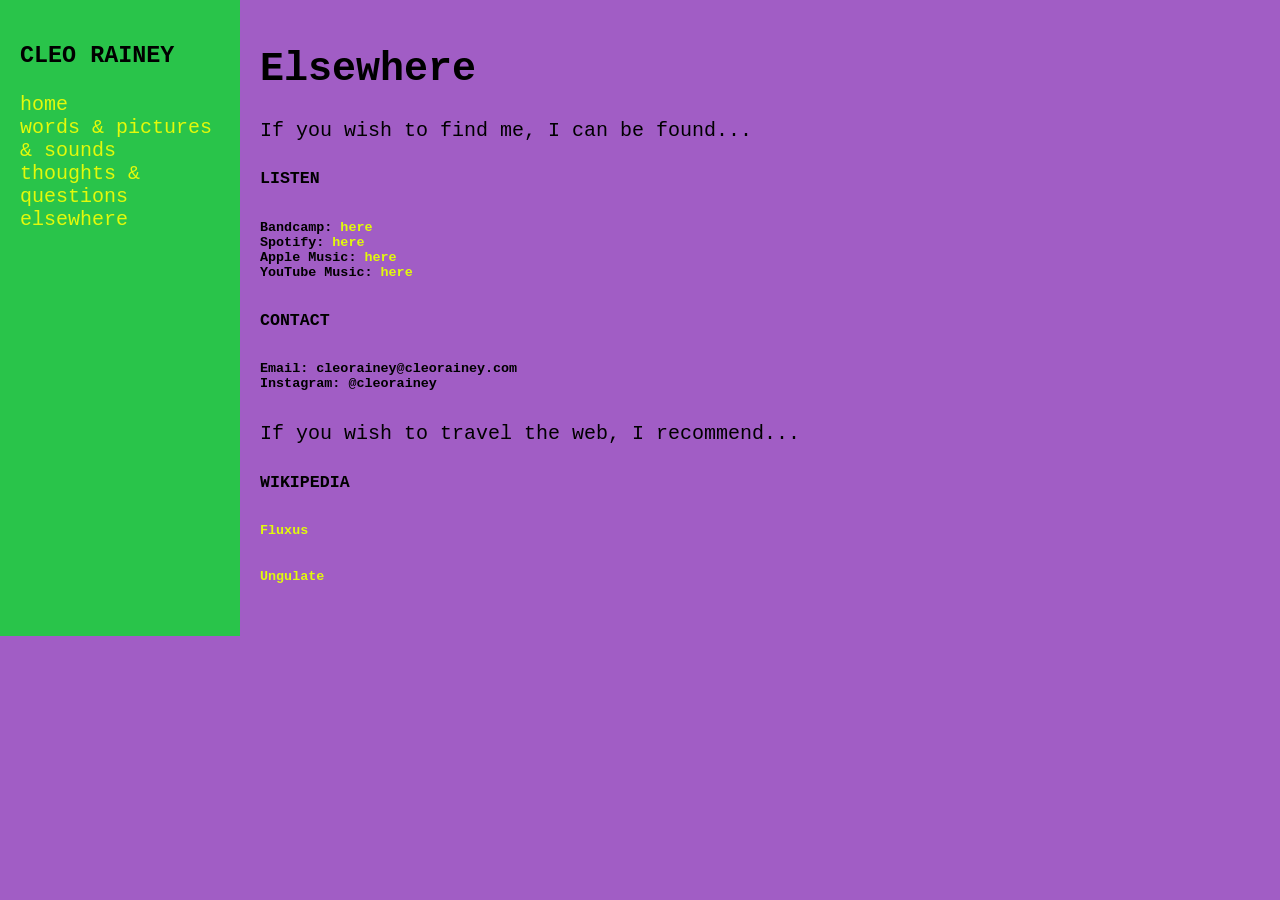
==== elsewhere.html @ cf8142e9 "Update elsewhere.html" ====
<!DOCTYPE html>
<html>

<head>
<meta charset="utf-8">
<title>Elsewhere</title>
<link rel="stylesheet" href="style.css">
</head>

<body>

<div class="container">

<div class="sidebar">

<h3>CLEO RAINEY</h3>

<a href="index.html">home</a><br>
<a href="media.html">words & pictures & sounds</a><br>
<a href="thoughts.html">thoughts & questions</a><br>
<a href="elsewhere.html">elsewhere</a><br>
</div>

<div class="content">

<h1>Elsewhere</h1>

<p>If you wish to find me, I can be found...</p>

<h5>LISTEN</h5>
<h6>Bandcamp:   <a href="https://squeakerphonehouseband.bandcamp.com/album/c-sides">here</a><br>
Spotify:   <a href="https://open.spotify.com/artist/06FxDeUhNLGeqqWOowZlH8">here</a> <br>
Apple Music:   <a href="https://music.apple.com/us/artist/squeakerphone-house-band/1823567429">here</a><br>
YouTube Music:   <a href="https://music.youtube.com/playlist?list=OLAK5uy_n99giMEhg1k5vTILXWoY6l6t0MpK4fUQw">here</a></h6>
<h5>CONTACT</h5>
  <H6>Email:   cleorainey@cleorainey.com<br>
  Instagram:   @cleorainey <br></H6>

<p>If you wish to travel the web, I recommend...</p>
<h5>WIKIPEDIA</h5>
<h6><a href="https://en.wikipedia.org/wiki/Fluxus">Fluxus</a>
<h6><a href="https://en.wikipedia.org/wiki/Ungulate">Ungulate</a><br>
 

</div>

</div>

</body>
</html>
---- style.css ----
/* General page styling */
body{
    background-color:#a15dc5;
    font-family:"Courier New", Courier, monospace;
    font-size:16px;
    margin:0;
}

/* Layout container */
.container{
    display:flex;
    flex-wrap:wrap;
}

/* Sidebar */
.sidebar{
    width:200px;
    padding:20px;
    background-color:#29c44a;
}

/* Main content */
.content{
    padding:20px;
    max-width:700px;
    width:100%;
    flex:1;
}

/* Links */
a{
    text-decoration:none;
    color:rgb(226, 250, 11);
}

a:hover{
    text-decoration:underline;
    color:white;
}

/* Center text helper */
.center-top{
    text-align:center;
}

/* Images (desktop default) */
img{
    max-width:100%;
    height:auto;
    display:block;
    margin:auto;
}

/* Tablet text size */
@media (min-width:768px){
    body{
        font-size:18px;
    }
}

/* Desktop text size */
@media (min-width:1024px){
    body{
        font-size:20px;
    }
}

/* Mobile layout adjustments */
@media (max-width:768px){

    .container{
        flex-direction:column;
    }

    .sidebar{
        width:100%;
    }

    /* Make images smaller on phones */
    img{
        max-width:80%;
    }

}
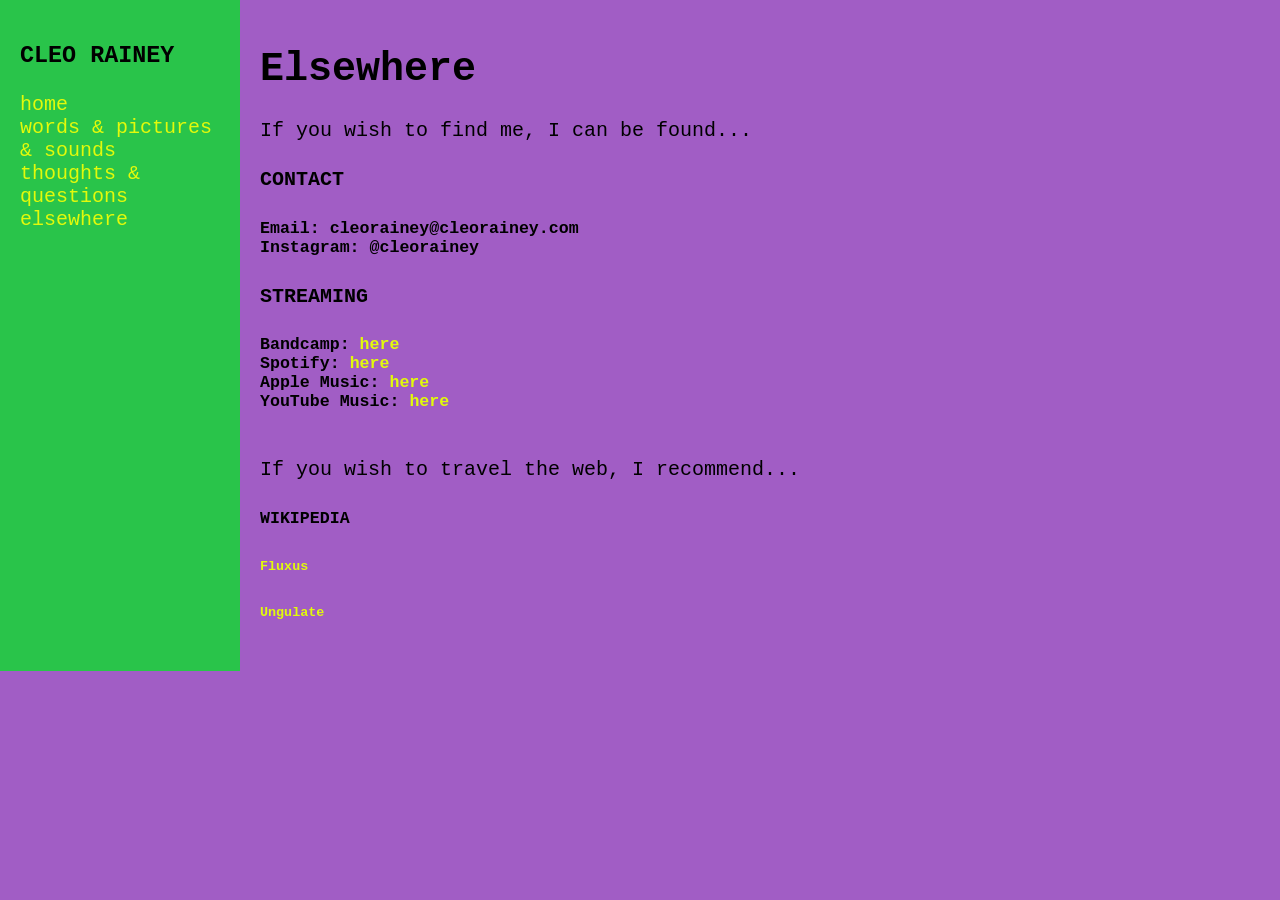
==== commit ec098d82: "Update elsewhere.html" ====
--- a/elsewhere.html
+++ b/elsewhere.html
@@ -27,14 +27,16 @@
 
 <p>If you wish to find me, I can be found...</p>
 
-<h5>LISTEN</h5>
-<h6>Bandcamp:   <a href="https://squeakerphonehouseband.bandcamp.com/album/c-sides">here</a><br>
+<h4>CONTACT</h4>
+<H5>Email:   cleorainey@cleorainey.com<br>
+Instagram:   @cleorainey <br></H5>
+
+<h4>STREAMING</h4>
+<h5>Bandcamp:   <a href="https://squeakerphonehouseband.bandcamp.com/album/c-sides">here</a><br>
 Spotify:   <a href="https://open.spotify.com/artist/06FxDeUhNLGeqqWOowZlH8">here</a> <br>
 Apple Music:   <a href="https://music.apple.com/us/artist/squeakerphone-house-band/1823567429">here</a><br>
-YouTube Music:   <a href="https://music.youtube.com/playlist?list=OLAK5uy_n99giMEhg1k5vTILXWoY6l6t0MpK4fUQw">here</a></h6>
-<h5>CONTACT</h5>
-  <H6>Email:   cleorainey@cleorainey.com<br>
-  Instagram:   @cleorainey <br></H6>
+YouTube Music:   <a href="https://music.youtube.com/playlist?list=OLAK5uy_n99giMEhg1k5vTILXWoY6l6t0MpK4fUQw">here</a><br><br></h5>
+
 
 <p>If you wish to travel the web, I recommend...</p>
 <h5>WIKIPEDIA</h5>
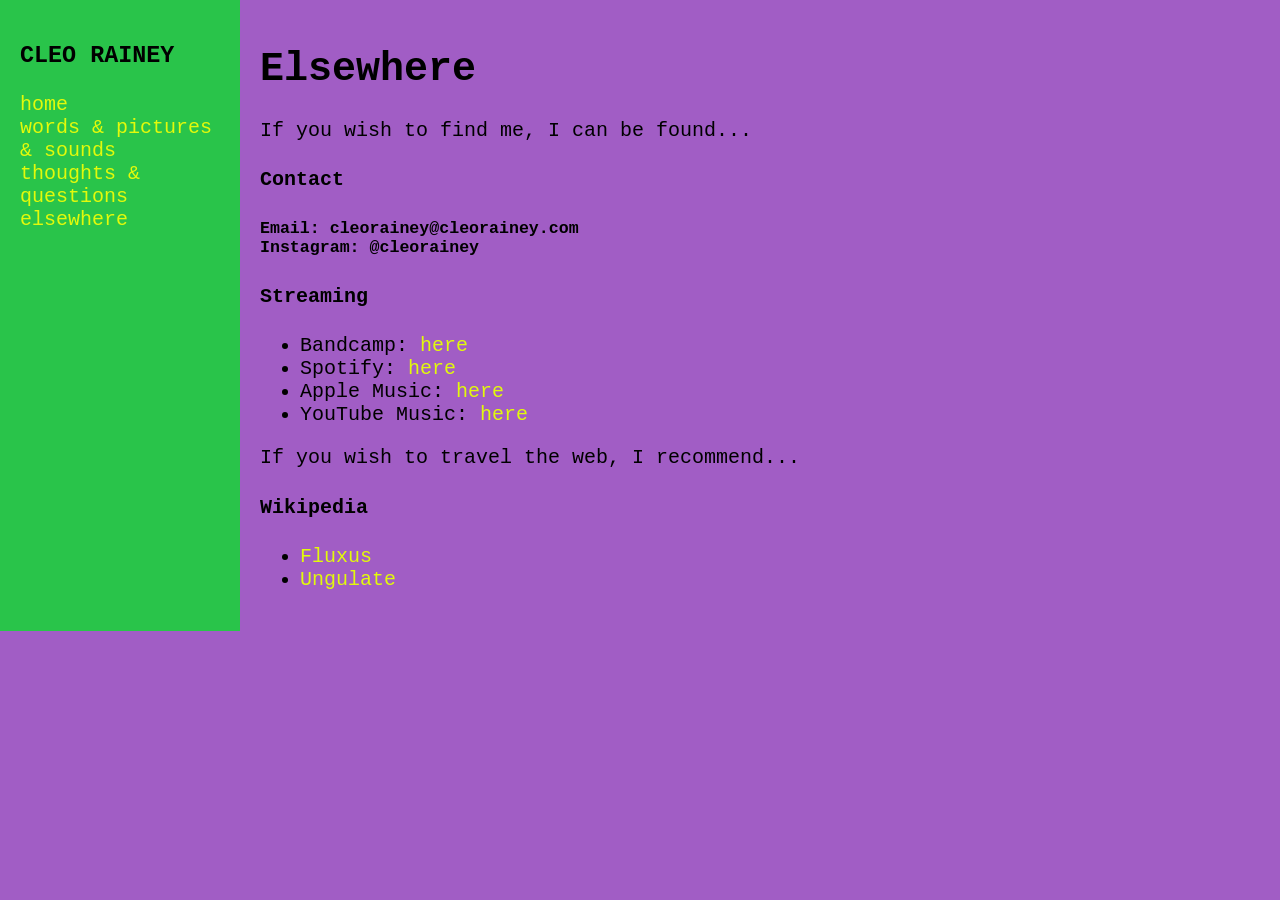
==== commit 5d2f56e0: "Update elsewhere.html" ====
--- a/elsewhere.html
+++ b/elsewhere.html
@@ -11,40 +11,50 @@
 
 <div class="container">
 
-<div class="sidebar">
+  <!-- SIDEBAR -->
+  <div class="sidebar">
+    <h3>CLEO RAINEY</h3>
+    <a href="index.html">home</a><br>
+    <a href="media.html">words & pictures & sounds</a><br>
+    <a href="thoughts.html">thoughts & questions</a><br>
+    <a href="elsewhere.html">elsewhere</a><br>
+  </div>
 
-<h3>CLEO RAINEY</h3>
+  <!-- MAIN CONTENT -->
+  <div class="content">
+    <div class="content-inner">
 
-<a href="index.html">home</a><br>
-<a href="media.html">words & pictures & sounds</a><br>
-<a href="thoughts.html">thoughts & questions</a><br>
-<a href="elsewhere.html">elsewhere</a><br>
-</div>
+      <h1>Elsewhere</h1>
 
-<div class="content">
+      <p>If you wish to find me, I can be found...</p>
 
-<h1>Elsewhere</h1>
+      <!-- CONTACT -->
+      <h4>Contact</h4>
+      <h5>
+        Email: cleorainey@cleorainey.com<br>
+        Instagram: @cleorainey
+      </h5>
 
-<p>If you wish to find me, I can be found...</p>
+      <!-- STREAMING -->
+      <h4>Streaming</h4>
+      <ul>
+        <li>Bandcamp: <a href="https://squeakerphonehouseband.bandcamp.com/album/c-sides">here</a></li>
+        <li>Spotify: <a href="https://open.spotify.com/artist/06FxDeUhNLGeqqWOowZlH8">here</a></li>
+        <li>Apple Music: <a href="https://music.apple.com/us/artist/squeakerphone-house-band/1823567429">here</a></li>
+        <li>YouTube Music: <a href="https://music.youtube.com/playlist?list=OLAK5uy_n99giMEhg1k5vTILXWoY6l6t0MpK4fUQw">here</a></li>
+      </ul>
 
-<h4>CONTACT</h4>
-<H5>Email:   cleorainey@cleorainey.com<br>
-Instagram:   @cleorainey <br></H5>
+      <p>If you wish to travel the web, I recommend...</p>
 
-<h4>STREAMING</h4>
-<h5>Bandcamp:   <a href="https://squeakerphonehouseband.bandcamp.com/album/c-sides">here</a><br>
-Spotify:   <a href="https://open.spotify.com/artist/06FxDeUhNLGeqqWOowZlH8">here</a> <br>
-Apple Music:   <a href="https://music.apple.com/us/artist/squeakerphone-house-band/1823567429">here</a><br>
-YouTube Music:   <a href="https://music.youtube.com/playlist?list=OLAK5uy_n99giMEhg1k5vTILXWoY6l6t0MpK4fUQw">here</a><br><br></h5>
+      <!-- WIKIPEDIA LINKS -->
+      <h4>Wikipedia</h4>
+      <ul>
+        <li><a href="https://en.wikipedia.org/wiki/Fluxus">Fluxus</a></li>
+        <li><a href="https://en.wikipedia.org/wiki/Ungulate">Ungulate</a></li>
+      </ul>
 
-
-<p>If you wish to travel the web, I recommend...</p>
-<h5>WIKIPEDIA</h5>
-<h6><a href="https://en.wikipedia.org/wiki/Fluxus">Fluxus</a>
-<h6><a href="https://en.wikipedia.org/wiki/Ungulate">Ungulate</a><br>
- 
-
-</div>
+    </div>
+  </div>
 
 </div>
 
--- a/style.css
+++ b/style.css
@@ -1,4 +1,4 @@
-/* General page styling */
+/* ================= GENERAL PAGE STYLING ================= */
 body{
     background-color:#a15dc5;
     font-family:"Courier New", Courier, monospace;
@@ -43,6 +43,22 @@
     text-align:center;
 }
 
+
+/* MAIN LINKS IMAGE */
+.main-links img {
+    max-width: 100%;
+    height: auto;
+    display: block;
+    margin: auto;
+}
+
+/* BOTTOM TEXT PADDING */
+.bottom-text {
+    padding: 0 20px;       /* horizontal space from edges */
+    max-width: 900px;      /* optional, keeps lines readable on very wide screens */
+    margin: 20px auto;     /* centers block and adds vertical spacing */
+}
+
 /* Images (desktop default) */
 img{
     max-width:100%;
@@ -67,7 +83,6 @@
 
 /* Mobile layout adjustments */
 @media (max-width:768px){
-
     .container{
         flex-direction:column;
     }
@@ -80,5 +95,138 @@
     img{
         max-width:80%;
     }
-
-}
+}
+
+/* ================= GALLERY & LIGHTBOX ================= */
+.gallery {
+    display: flex;
+    flex-wrap: wrap;
+    gap: 10px;
+    margin-bottom: 20px;
+    justify-content: center;
+}
+
+.gallery a {
+    flex: 1 1 150px; /* flexible width, minimum 150px */
+    max-width: 200px; /* prevents images from being huge on desktop */
+    text-align: center;
+}
+
+.gallery img {
+    width: 100%;
+    height: auto;
+    cursor: pointer;
+    border: 2px solid black;
+}
+
+/* Lightbox overlay */
+.lightbox {
+    display: none;
+    position: fixed;
+    top:0;
+    left:0;
+    width: 100%;
+    height: 100%;
+    background: rgba(0,0,0,0.95);
+    z-index: 1000;
+    text-align: center;
+    padding: 20px;
+    overflow-y: auto;
+}
+
+.lightbox:target {
+    display: block;
+}
+
+/* Content inside lightbox */
+.lightbox-content {
+    display: flex;
+    flex-direction: column;
+    align-items: center;
+    max-width: 90%;
+    margin: auto;
+}
+
+/* Image inside lightbox */
+.lightbox-content img {
+    max-width: 100%;
+    max-height: 70vh; /* ensures caption has room */
+    margin-bottom: 10px;
+}
+
+/* Caption styling */
+.lightbox .caption {
+    color: white;
+    font-family: "Courier New", monospace;
+    font-size: 16px;
+    background-color: rgba(0,0,0,0.6);
+    padding: 5px 10px;
+    border: 1px dotted yellow;
+    text-align: center;
+    display: block;
+    margin-bottom: 10px;
+}
+
+/* Close link */
+.lightbox .close-link {
+    color: yellow;
+    font-size: 20px;
+    text-decoration: none;
+    align-self: flex-end;
+    margin-bottom: 10px;
+}
+
+/* Responsive gallery thumbnails */
+@media (max-width: 1024px) {
+    .gallery a {
+        flex: 1 1 130px;
+        max-width: 150px;
+    }
+}
+
+@media (max-width: 768px) {
+    .gallery {
+        gap: 5px;
+    }
+    .gallery a {
+        flex: 1 1 100px;
+        max-width: 120px;
+    }
+}
+
+/* ================= POEM GRID ================= */
+.poems {
+    display: flex;
+    flex-wrap: wrap;
+    gap: 15px;
+    margin-bottom: 20px;
+}
+
+.poem {
+    width: 50%;
+    border: 1px solid black;
+    padding: 10px;
+    cursor: pointer;
+    background-color: #f9f9f9;
+}
+
+summary {
+    font-weight: bold;
+    text-align: center;
+    cursor: pointer;
+}
+
+.poem p {
+    margin-top: 10px;
+    font-size: 12px;
+}
+
+/* ================= SOUND SECTION ================= */
+.sounds {
+    margin-top: 20px;
+}
+
+.sounds audio {
+    display: block;
+    margin: 5px 0;
+}
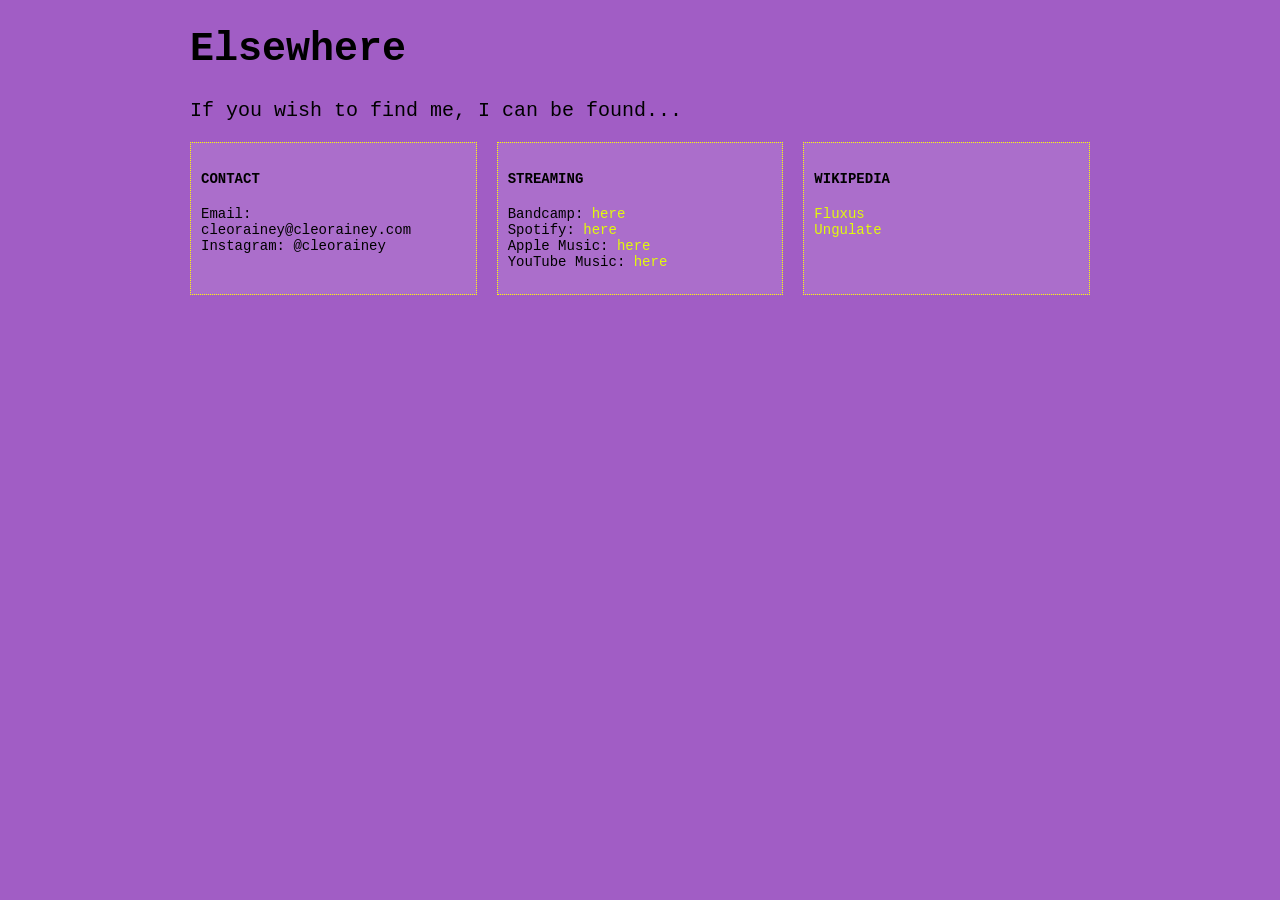
==== commit 1383ea20: "Update elsewhere.html" ====
--- a/elsewhere.html
+++ b/elsewhere.html
@@ -9,54 +9,36 @@
 
 <body>
 
-<div class="container">
+<div class="content-inner">
+    <h1>Elsewhere</h1>
+    <p>If you wish to find me, I can be found...</p>
 
-  <!-- SIDEBAR -->
-  <div class="sidebar">
-    <h3>CLEO RAINEY</h3>
-    <a href="index.html">home</a><br>
-    <a href="media.html">words & pictures & sounds</a><br>
-    <a href="thoughts.html">thoughts & questions</a><br>
-    <a href="elsewhere.html">elsewhere</a><br>
-  </div>
+    <div class="columns">
+        <!-- CONTACT COLUMN -->
+        <div class="column">
+            <h4>CONTACT</h4>
+            <p>Email: cleorainey@cleorainey.com<br>
+               Instagram: @cleorainey</p>
+        </div>
 
-  <!-- MAIN CONTENT -->
-  <div class="content">
-    <div class="content-inner">
+        <!-- STREAMING COLUMN -->
+        <div class="column">
+            <h4>STREAMING</h4>
+            <p>Bandcamp: <a href="https://squeakerphonehouseband.bandcamp.com/album/c-sides">here</a><br>
+               Spotify: <a href="https://open.spotify.com/artist/06FxDeUhNLGeqqWOowZlH8">here</a><br>
+               Apple Music: <a href="https://music.apple.com/us/artist/squeakerphone-house-band/1823567429">here</a><br>
+               YouTube Music: <a href="https://music.youtube.com/playlist?list=OLAK5uy_n99giMEhg1k5vTILXWoY6l6t0MpK4fUQw">here</a>
+            </p>
+        </div>
 
-      <h1>Elsewhere</h1>
-
-      <p>If you wish to find me, I can be found...</p>
-
-      <!-- CONTACT -->
-      <h4>Contact</h4>
-      <h5>
-        Email: cleorainey@cleorainey.com<br>
-        Instagram: @cleorainey
-      </h5>
-
-      <!-- STREAMING -->
-      <h4>Streaming</h4>
-      <ul>
-        <li>Bandcamp: <a href="https://squeakerphonehouseband.bandcamp.com/album/c-sides">here</a></li>
-        <li>Spotify: <a href="https://open.spotify.com/artist/06FxDeUhNLGeqqWOowZlH8">here</a></li>
-        <li>Apple Music: <a href="https://music.apple.com/us/artist/squeakerphone-house-band/1823567429">here</a></li>
-        <li>YouTube Music: <a href="https://music.youtube.com/playlist?list=OLAK5uy_n99giMEhg1k5vTILXWoY6l6t0MpK4fUQw">here</a></li>
-      </ul>
-
-      <p>If you wish to travel the web, I recommend...</p>
-
-      <!-- WIKIPEDIA LINKS -->
-      <h4>Wikipedia</h4>
-      <ul>
-        <li><a href="https://en.wikipedia.org/wiki/Fluxus">Fluxus</a></li>
-        <li><a href="https://en.wikipedia.org/wiki/Ungulate">Ungulate</a></li>
-      </ul>
-
+        <!-- WIKIPEDIA COLUMN -->
+        <div class="column">
+            <h4>WIKIPEDIA</h4>
+            <p><a href="https://en.wikipedia.org/wiki/Fluxus">Fluxus</a><br>
+               <a href="https://en.wikipedia.org/wiki/Ungulate">Ungulate</a>
+            </p>
+        </div>
     </div>
-  </div>
-
 </div>
-
 </body>
-</html>
+</html>  
--- a/style.css
+++ b/style.css
@@ -19,6 +19,11 @@
     background-color:#29c44a;
 }
 
+.sidebar a {
+    display: block;
+    margin-bottom: 5px; /* spaced nicely */
+}
+
 /* Main content */
 .content{
     padding:20px;
@@ -27,6 +32,13 @@
     flex:1;
 }
 
+/* Inner content wrapper for spacing */
+.content-inner {
+    padding: 0 20px;
+    max-width: 900px;
+    margin: auto;
+}
+
 /* Links */
 a{
     text-decoration:none;
@@ -38,11 +50,23 @@
     color:white;
 }
 
+/* Retro 90s style links in content */
+.content a {
+    color: rgb(226, 250, 11);
+    text-decoration: none;
+    border-bottom: 1px dotted yellow;
+    transition: all 0.3s;
+}
+
+.content a:hover {
+    color: white;
+    text-shadow: 0 0 5px yellow;
+}
+
 /* Center text helper */
 .center-top{
     text-align:center;
 }
-
 
 /* MAIN LINKS IMAGE */
 .main-links img {
@@ -54,9 +78,9 @@
 
 /* BOTTOM TEXT PADDING */
 .bottom-text {
-    padding: 0 20px;       /* horizontal space from edges */
-    max-width: 900px;      /* optional, keeps lines readable on very wide screens */
-    margin: 20px auto;     /* centers block and adds vertical spacing */
+    padding: 0 20px;       
+    max-width: 900px;      
+    margin: 20px auto;     
 }
 
 /* Images (desktop default) */
@@ -107,8 +131,8 @@
 }
 
 .gallery a {
-    flex: 1 1 150px; /* flexible width, minimum 150px */
-    max-width: 200px; /* prevents images from being huge on desktop */
+    flex: 1 1 150px;
+    max-width: 200px;
     text-align: center;
 }
 
@@ -150,7 +174,7 @@
 /* Image inside lightbox */
 .lightbox-content img {
     max-width: 100%;
-    max-height: 70vh; /* ensures caption has room */
+    max-height: 70vh;
     margin-bottom: 10px;
 }
 
@@ -203,7 +227,7 @@
 }
 
 .poem {
-    width: 50%;
+    width: 48%; /* slightly wider for readability */
     border: 1px solid black;
     padding: 10px;
     cursor: pointer;
@@ -230,3 +254,33 @@
     display: block;
     margin: 5px 0;
 }
+
+/* Lists styling (for streaming & Wikipedia links) */
+.content ul {
+    list-style: none;
+    padding-left: 0;
+}
+
+/* ================= COLUMNS LAYOUT ================= */
+.columns {
+    display: flex;
+    gap: 20px;
+    margin-top: 20px;
+    justify-content: space-between;
+}
+
+.column {
+    flex: 1;
+    border: 1px dotted yellow;  /* retro effect */
+    padding: 10px;
+    background-color: rgba(255,255,255,0.1); /* subtle background */
+    font-size: 14px;
+}
+
+/* Ensure columns stack on small screens */
+@media (max-width: 768px) {
+    .columns {
+        flex-direction: column;
+        gap: 15px;
+    }
+}
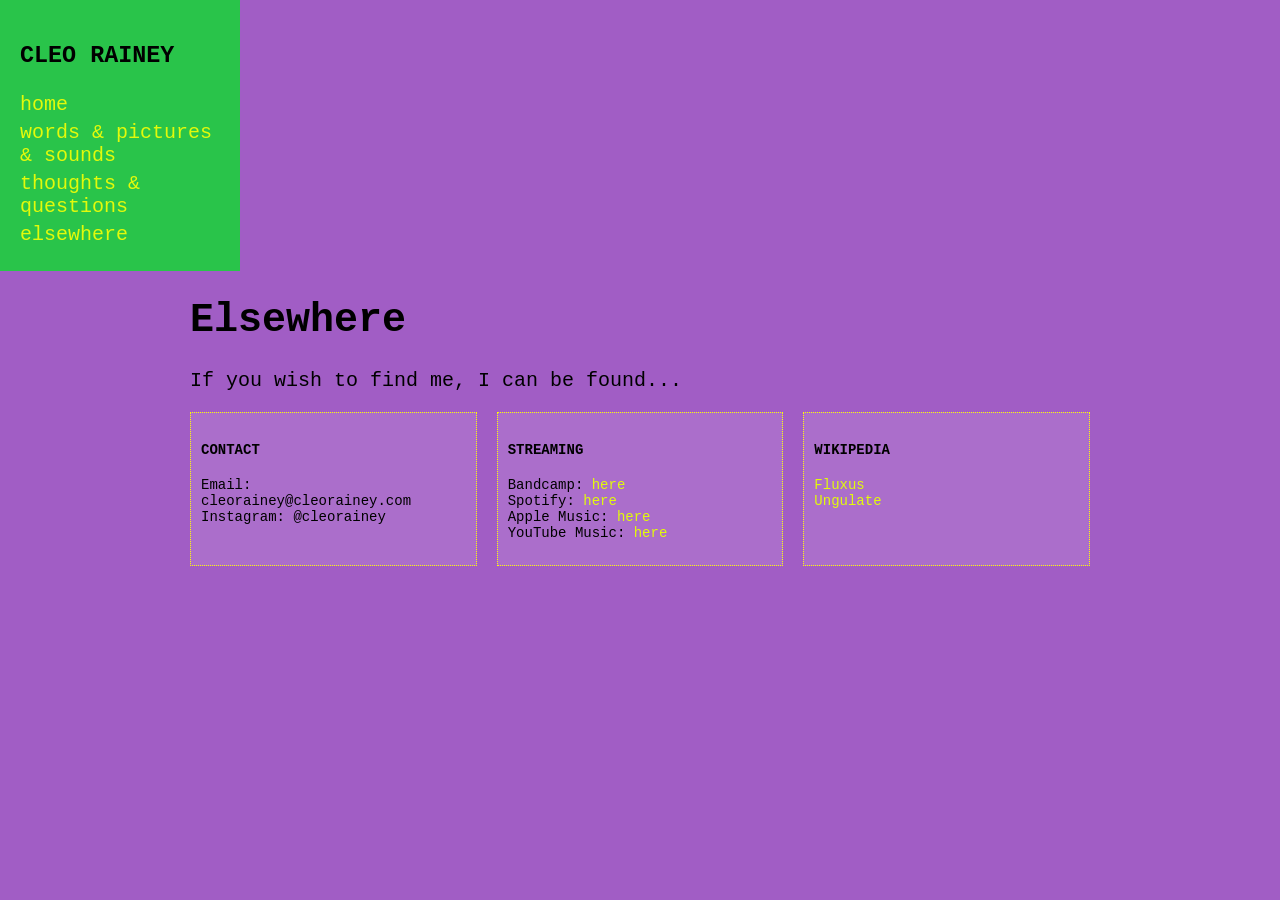
==== commit b28bae3d: "Update elsewhere.html" ====
--- a/elsewhere.html
+++ b/elsewhere.html
@@ -8,6 +8,16 @@
 </head>
 
 <body>
+        <!-- SIDEBAR -->
+    <div class="sidebar">
+        <h3>CLEO RAINEY</h3>
+        <a href="index.html">home</a>
+        <a href="media.html">words & pictures & sounds</a>
+        <a href="thoughts.html">thoughts & questions</a>
+        <a href="elsewhere.html">elsewhere</a>
+    </div>
+
+   
 
 <div class="content-inner">
     <h1>Elsewhere</h1>
--- a/style.css
+++ b/style.css
@@ -227,7 +227,7 @@
 }
 
 .poem {
-    width: 48%; /* slightly wider for readability */
+    width: 55%;
     border: 1px solid black;
     padding: 10px;
     cursor: pointer;
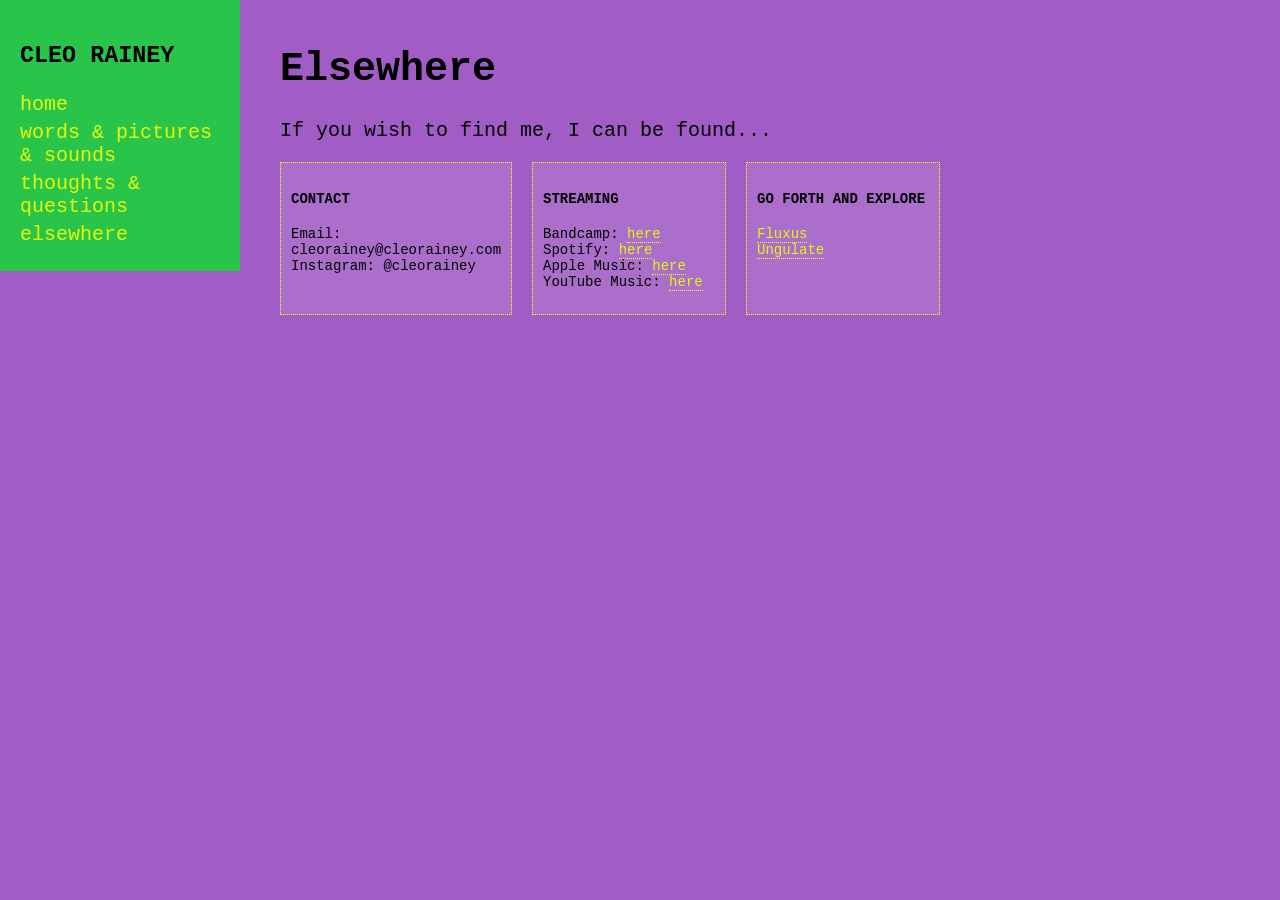
==== commit edb753ef: "Update elsewhere.html" ====
--- a/elsewhere.html
+++ b/elsewhere.html
@@ -8,7 +8,10 @@
 </head>
 
 <body>
-        <!-- SIDEBAR -->
+
+<div class="container">
+
+    <!-- SIDEBAR -->
     <div class="sidebar">
         <h3>CLEO RAINEY</h3>
         <a href="index.html">home</a>
@@ -17,38 +20,42 @@
         <a href="elsewhere.html">elsewhere</a>
     </div>
 
-   
+    <!-- MAIN CONTENT -->
+    <div class="content">
+        <div class="content-inner">
+            <h1>Elsewhere</h1>
+            <p>If you wish to find me, I can be found...</p>
 
-<div class="content-inner">
-    <h1>Elsewhere</h1>
-    <p>If you wish to find me, I can be found...</p>
+            <div class="columns">
+                <!-- CONTACT COLUMN -->
+                <div class="column">
+                    <h4>CONTACT</h4>
+                    <p>Email: cleorainey@cleorainey.com<br>
+                       Instagram: @cleorainey</p>
+                </div>
 
-    <div class="columns">
-        <!-- CONTACT COLUMN -->
-        <div class="column">
-            <h4>CONTACT</h4>
-            <p>Email: cleorainey@cleorainey.com<br>
-               Instagram: @cleorainey</p>
-        </div>
+                <!-- STREAMING COLUMN -->
+                <div class="column">
+                    <h4>STREAMING</h4>
+                    <p>Bandcamp: <a href="https://squeakerphonehouseband.bandcamp.com/album/c-sides">here</a><br>
+                       Spotify: <a href="https://open.spotify.com/artist/06FxDeUhNLGeqqWOowZlH8">here</a><br>
+                       Apple Music: <a href="https://music.apple.com/us/artist/squeakerphone-house-band/1823567429">here</a><br>
+                       YouTube Music: <a href="https://music.youtube.com/playlist?list=OLAK5uy_n99giMEhg1k5vTILXWoY6l6t0MpK4fUQw">here</a>
+                    </p>
+                </div>
 
-        <!-- STREAMING COLUMN -->
-        <div class="column">
-            <h4>STREAMING</h4>
-            <p>Bandcamp: <a href="https://squeakerphonehouseband.bandcamp.com/album/c-sides">here</a><br>
-               Spotify: <a href="https://open.spotify.com/artist/06FxDeUhNLGeqqWOowZlH8">here</a><br>
-               Apple Music: <a href="https://music.apple.com/us/artist/squeakerphone-house-band/1823567429">here</a><br>
-               YouTube Music: <a href="https://music.youtube.com/playlist?list=OLAK5uy_n99giMEhg1k5vTILXWoY6l6t0MpK4fUQw">here</a>
-            </p>
-        </div>
-
-        <!-- WIKIPEDIA COLUMN -->
-        <div class="column">
-            <h4>WIKIPEDIA</h4>
-            <p><a href="https://en.wikipedia.org/wiki/Fluxus">Fluxus</a><br>
-               <a href="https://en.wikipedia.org/wiki/Ungulate">Ungulate</a>
-            </p>
+                <!-- WIKIPEDIA COLUMN -->
+                <div class="column">
+                    <h4>GO FORTH AND EXPLORE</h4>
+                    <p><a href="https://en.wikipedia.org/wiki/Fluxus">Fluxus</a><br>
+                       <a href="https://en.wikipedia.org/wiki/Ungulate">Ungulate</a>
+                    </p>
+                </div>
+            </div>
         </div>
     </div>
+
 </div>
+
 </body>
-</html>  
+</html>
--- a/style.css
+++ b/style.css
@@ -10,6 +10,7 @@
 .container{
     display:flex;
     flex-wrap:wrap;
+    align-items: flex-start; /* ensures sidebar and content align at top */
 }
 
 /* Sidebar */
@@ -17,6 +18,7 @@
     width:200px;
     padding:20px;
     background-color:#29c44a;
+    flex-shrink:0; /* prevents sidebar from shrinking */
 }
 
 .sidebar a {
@@ -271,9 +273,9 @@
 
 .column {
     flex: 1;
-    border: 1px dotted yellow;  /* retro effect */
+    border: 1px dotted yellow;
     padding: 10px;
-    background-color: rgba(255,255,255,0.1); /* subtle background */
+    background-color: rgba(255,255,255,0.1);
     font-size: 14px;
 }
 
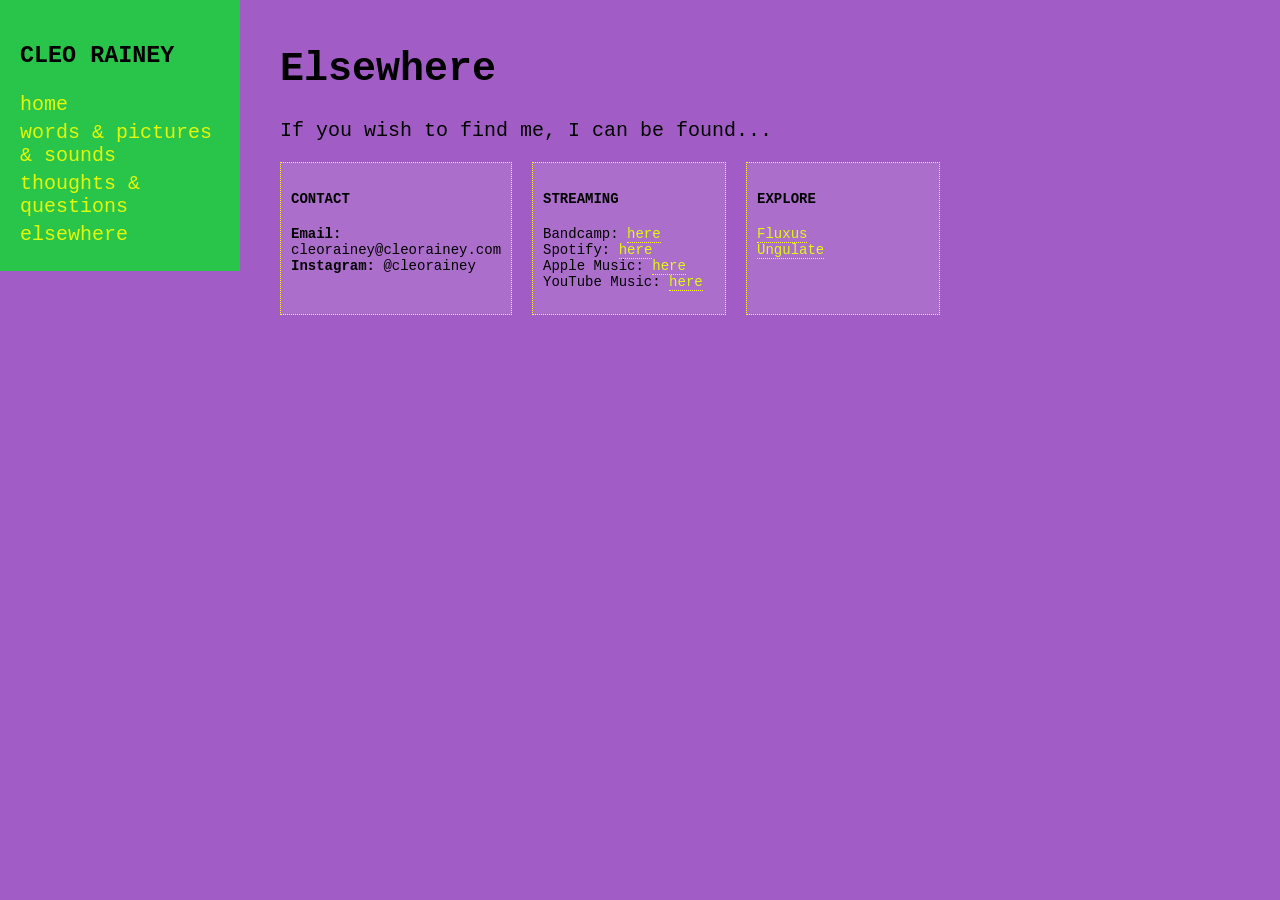
==== commit 792a7dcc: "Update elsewhere.html" ====
--- a/elsewhere.html
+++ b/elsewhere.html
@@ -30,8 +30,8 @@
                 <!-- CONTACT COLUMN -->
                 <div class="column">
                     <h4>CONTACT</h4>
-                    <p>Email: cleorainey@cleorainey.com<br>
-                       Instagram: @cleorainey</p>
+                    <p><b>Email:</b> cleorainey@cleorainey.com<br>
+                       <b>Instagram:</b> @cleorainey</p>
                 </div>
 
                 <!-- STREAMING COLUMN -->
@@ -46,7 +46,7 @@
 
                 <!-- WIKIPEDIA COLUMN -->
                 <div class="column">
-                    <h4>GO FORTH AND EXPLORE</h4>
+                    <h4>EXPLORE</h4>
                     <p><a href="https://en.wikipedia.org/wiki/Fluxus">Fluxus</a><br>
                        <a href="https://en.wikipedia.org/wiki/Ungulate">Ungulate</a>
                     </p>
--- a/style.css
+++ b/style.css
@@ -62,7 +62,6 @@
 
 .content a:hover {
     color: white;
-    text-shadow: 0 0 5px yellow;
 }
 
 /* Center text helper */
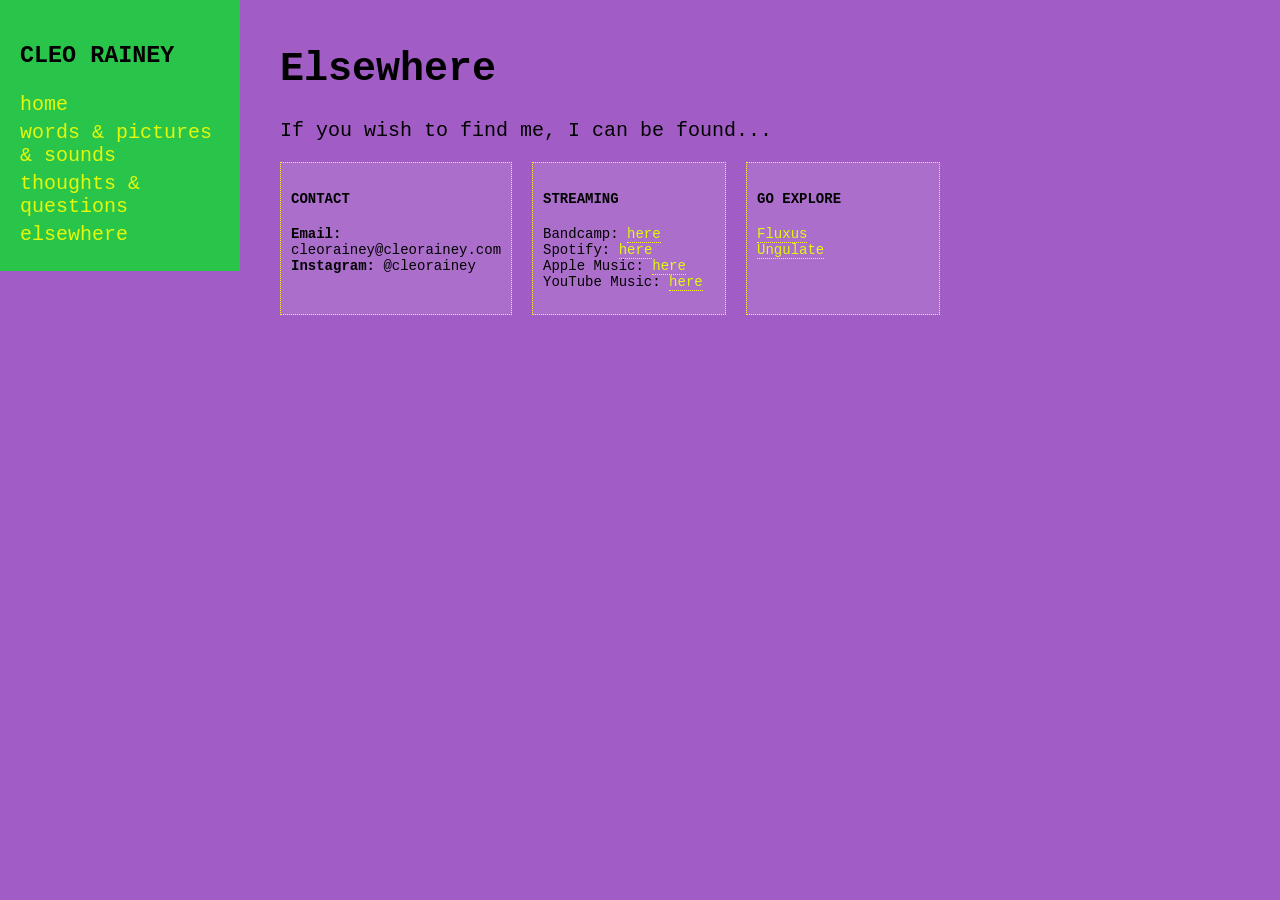
==== commit 33b6b98f: "Update elsewhere.html" ====
--- a/elsewhere.html
+++ b/elsewhere.html
@@ -46,7 +46,7 @@
 
                 <!-- WIKIPEDIA COLUMN -->
                 <div class="column">
-                    <h4>EXPLORE</h4>
+                    <h4>GO EXPLORE</h4>
                     <p><a href="https://en.wikipedia.org/wiki/Fluxus">Fluxus</a><br>
                        <a href="https://en.wikipedia.org/wiki/Ungulate">Ungulate</a>
                     </p>
